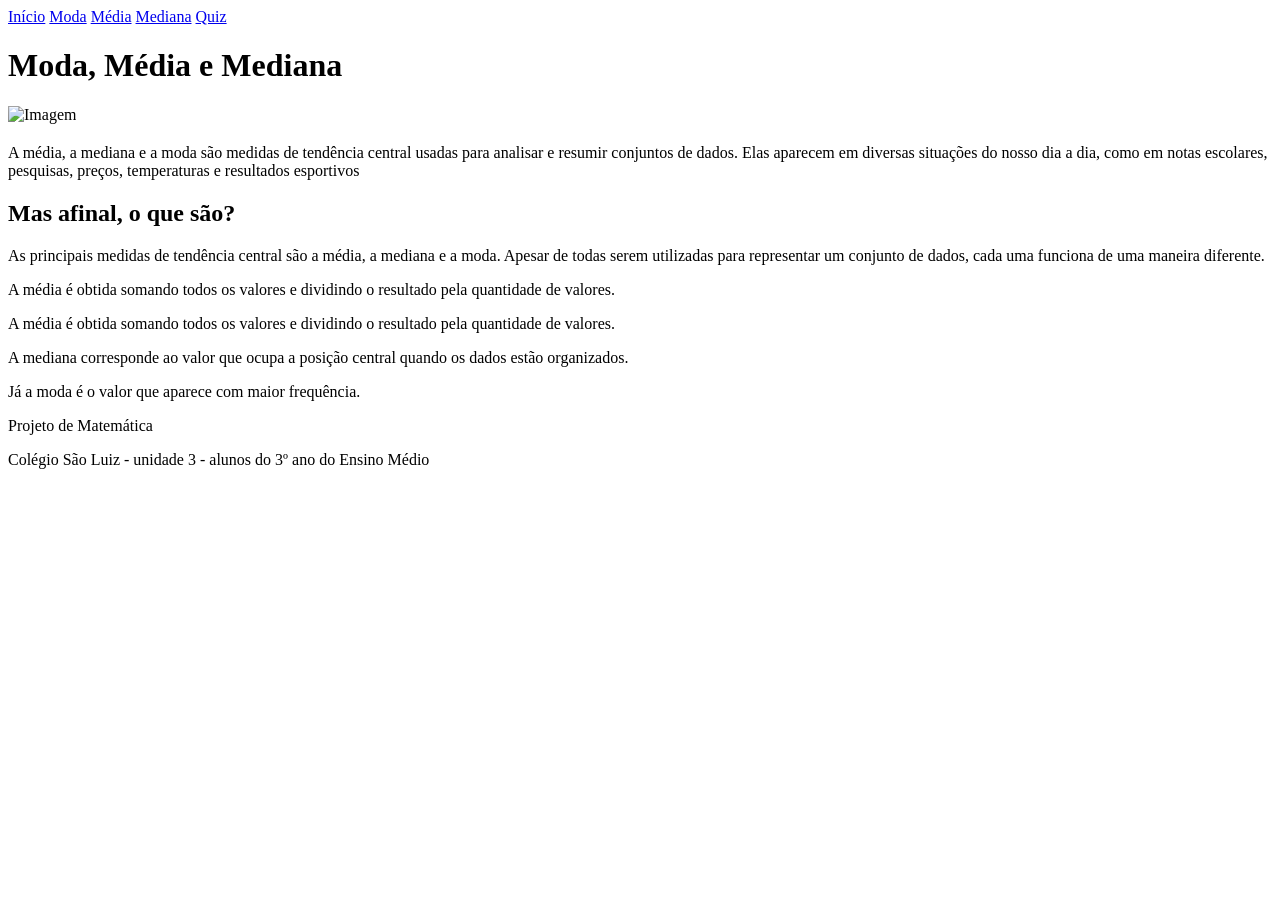
==== index.html @ 11b777d2 "HTML inicial" ====
<!DOCTYPE html>
<html lang="pt-br">

<head>
    <meta charset="UTF-8">
    <meta name="viewport" content="width=device-width, initial-scale=1.0">

    <title>Moda, Média e Mediana</title>

    <link rel="stylesheet" href="style.css">
</head>

<body>

    <!--MENU-->

    <nav>
        <a href="index.html">Início</a>
        <a href="moda.html">Moda</a>
        <a href="media.html">Média</a>
        <a href="mediana.html">Mediana</a>
        <a href="quiz.html">Quiz</a>
    </nav>


    <!--CABEÇALHO-->

    <header>

        <h1>Moda, Média e Mediana</h1>


        <!--DESTAQUE DA PÁGINA INICIAL-->

        <div class="destaque-inicio">

            <img
                src="imagem/principal.jfif"
                alt="Imagem"
            >

            <div class="texto-destaque">

                <h2> </h2>

                <p>
                    A média, a mediana e a moda são medidas de tendência central usadas para analisar e resumir conjuntos de dados. Elas aparecem em diversas situações do nosso dia a dia, como em notas escolares, pesquisas, preços, temperaturas e resultados esportivos
                </p>

        

            </div>

        </div>

    </header>

    <main>

        <section>

            <h2>Mas afinal, o que são?</h2>

            <p> As principais medidas de tendência central são a média, a mediana e a moda. Apesar de todas serem utilizadas para representar um conjunto de dados, cada uma funciona de uma maneira diferente.</p>
            <p>A média é obtida somando todos os valores e dividindo o resultado pela quantidade de valores.</p> A média é obtida somando todos os valores e dividindo o resultado pela quantidade de valores.
            <p>  A mediana corresponde ao valor que ocupa a posição central quando os dados estão organizados.</p>
            <p>Já a moda é o valor que aparece com maior frequência.</p> 

            

        </section>

    </main>


    <footer>

        <p>
            Projeto de Matemática
        </p>

        <p>
            Colégio São Luiz - unidade 3 -
            alunos do 3º ano do Ensino Médio
        </p>

    </footer>

</body>

</html>
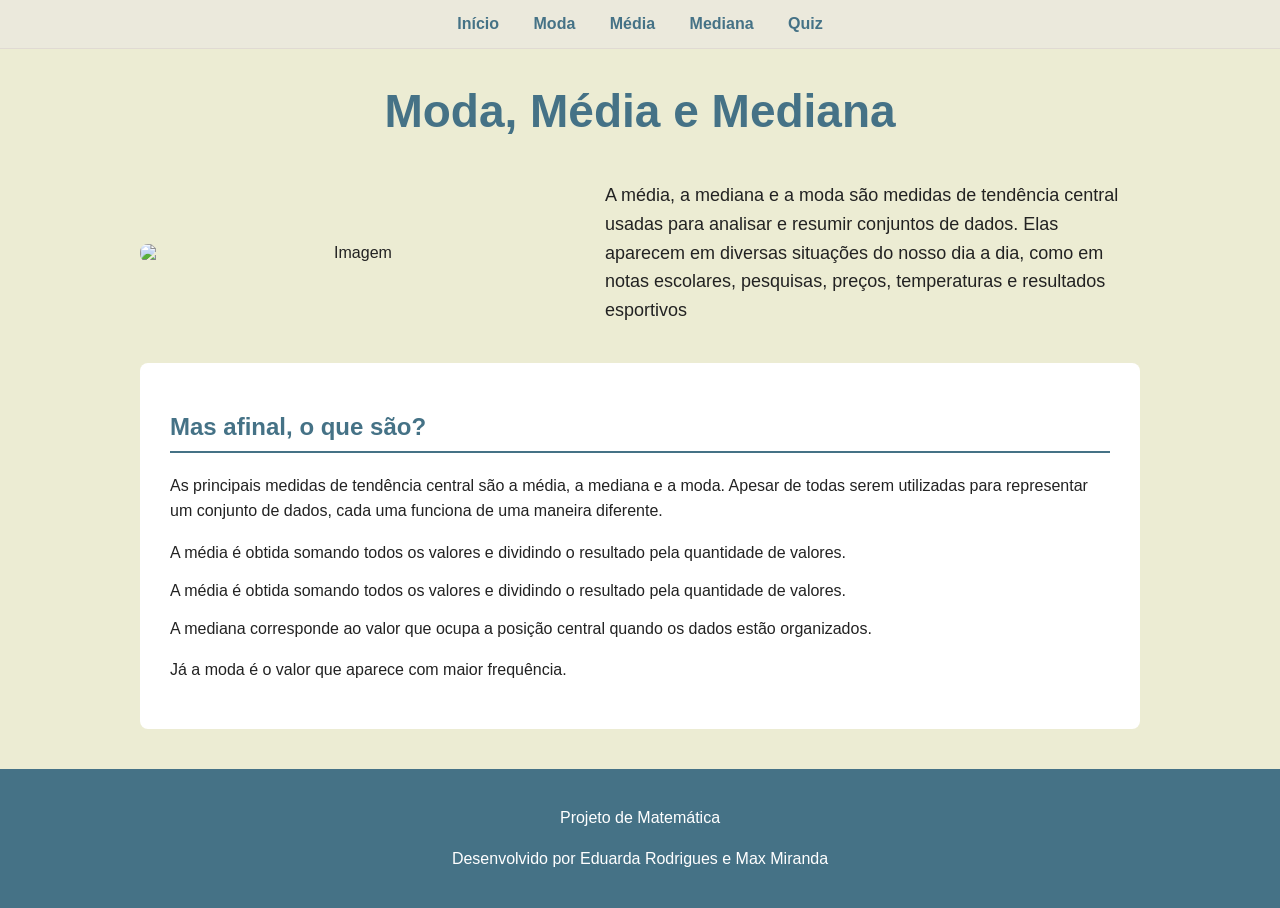
==== commit 8b61f980: "Update index.html" ====
--- a/index.html
+++ b/index.html
@@ -80,8 +80,7 @@
         </p>
 
         <p>
-            Colégio São Luiz - unidade 3 -
-            alunos do 3º ano do Ensino Médio
+            Desenvolvido por Eduarda Rodrigues e Max Miranda
         </p>
 
     </footer>
--- a/style.css
+++ b/style.css
@@ -0,0 +1,281 @@
+:root {
+    --primary-color: #457286; /* Azul escuro principal */
+    --accent-color: #274e34;  /* Vermelho de destaque/hover */
+    --bg-light: #ececd3;      /* Fundo da página */
+    --bg-card: #ecece5;       /* Fundo dos blocos/cards */
+    --text-dark: #222;
+    --border-radius: 5px;
+    --transition-fast: 0.3s;
+}
+
+html {
+    scroll-behavior: smooth;
+}
+
+body {
+    margin: 0;
+    font-family: Arial, sans-serif;
+    background-color: var(--bg-light);
+    color: var(--text-dark);
+}
+
+p {
+    line-height: 1.6;
+}
+
+/*2. PADRONIZAÇÃO DE CORES E TEXTOS*/
+header .periodo, .bloco-guerra span {
+    color: #777;
+}
+
+header, nav {
+    text-align: center;
+}
+
+header h1, header .periodo, .texto-destaque h2, .texto-destaque h3, 
+section h2, article h3, .titulo-acordeao, .bloco-guerra h2, .bloco-guerra h3, 
+.conteudo-guerra h3, .anos button, .evento h4, #progresso, #alternativas button {
+    color: var(--primary-color);
+}
+
+header {
+    background-color: var(--bg-light);
+    padding: 35px 20px 10px;
+}
+
+header h1 { margin: 0; font-size: 46px; }
+header .periodo { font-size: 20px; margin: 10px 0 30px; }
+
+nav {
+    background-color: rgb(235, 233, 220);
+    padding: 15px;
+    border-bottom: 1px solid #e0dad3;
+    position: sticky;
+    top: 0;
+    z-index: 1000;
+}
+
+nav a {
+    color: var(--primary-color);
+    text-decoration: none;
+    margin: 0 15px;
+    font-weight: bold;
+}
+
+nav a:hover {
+    color: var(--accent-color);
+}
+
+main {
+    width: 85%;
+    max-width: 1000px;
+    margin: auto;
+}
+
+section {
+    background-color: white;
+    margin: 10px 0 30px;
+    padding: 30px;
+    border-radius: 8px;
+}
+
+section h2 {
+    border-bottom: 2px solid var(--primary-color);
+    padding-bottom: 10px;
+}
+
+article, .conteudo-guerra, .evento {
+    background-color: var(--bg-card);
+    padding: 20px;
+    margin-top: 20px;
+    border-left: 5px solid var(--primary-color);
+    border-radius: var(--border-radius);
+}
+
+article h3, .conteudo-guerra h3, .evento h4 {
+    margin-top: 0;
+}
+
+.destaque-inicio {
+    max-width: 1000px;
+    margin: 25px auto 0;
+    display: flex;
+    align-items: center;
+    gap: 35px;
+}
+
+.destaque-inicio img {
+    width: 430px;
+    max-width: 48%;
+    height: auto;
+    border-radius: 8px;
+}
+
+.texto-destaque {
+    flex: 1;
+    text-align: left;
+}
+
+.texto-destaque h2 { font-size: 28px; margin: 0 0 15px; }
+.texto-destaque h3 { font-size: 24px; margin: 0 0 15px; }
+.texto-destaque p { font-size: 18px; }
+
+/* Acordeão */
+.titulo-acordeao {
+    width: 100%;
+    background: transparent;
+    border: none;
+    font-size: 18px;
+    font-weight: bold;
+    cursor: pointer;
+    display: flex;
+    justify-content: space-between;
+}
+
+.titulo-acordeao span { font-size: 24px; }
+.conteudo-acordeao { display: none; margin-top: 15px; }
+
+/* Blocos de Guerra (Eixo e Aliados) */
+.blocos-guerra {
+    display: flex;
+    align-items: center;
+    justify-content: center;
+    gap: 30px;
+    margin: 30px 0;
+}
+
+.bloco-guerra {
+    width: 280px;
+    min-height: 150px;
+    background-color: white;
+    border: 1px solid #ddd;
+    border-radius: 10px;
+    padding: 25px;
+    cursor: pointer;
+    box-shadow: 0 3px 8px rgba(0, 0, 0, 0.12);
+    transition: var(--transition-fast);
+}
+
+.bloco-guerra:hover {
+    transform: translateY(-5px);
+    border-color: var(--primary-color);
+}
+
+.bloco-guerra h3 { margin-top: 0; font-size: 22px; }
+.bloco-guerra p { font-size: 16px; }
+.bloco-guerra span { font-size: 13px; }
+.seta-guerra { font-size: 35px; color: #999; }
+.conteudo-guerra { display: none; }
+
+/* Linha do Tempo */
+.linha-tempo { margin-top: 40px; }
+
+.anos {
+    position: relative;
+    display: flex;
+    justify-content: space-between;
+    align-items: center;
+    margin: 35px 20px 40px;
+}
+
+.anos::before {
+    content: "";
+    position: absolute;
+    top: 50%;
+    left: 5%;
+    right: 5%;
+    height: 3px;
+    background-color: #cbd3da;
+    z-index: 0;
+}
+
+.anos button {
+    position: relative;
+    z-index: 1;
+    width: 80px;
+    height: 80px;
+    border-radius: 50%;
+    background-color: white;
+    border: 3px solid var(--primary-color);
+    font-weight: bold;
+    font-size: 15px;
+    cursor: pointer;
+    transition: var(--transition-fast);
+    box-shadow: 0 3px 7px rgba(0, 0, 0, 0.15);
+}
+
+.anos button:hover, .anos button.ativo {
+    background-color: var(--primary-color);
+    color: white;
+}
+
+.anos button:hover { transform: translateY(-2px); }
+.anos button.ativo { transform: scale(1.12); }
+.evento { display: none; }
+.evento h4 { font-size: 19px; }
+
+/*COMPONENTE DO QUIZ E RODAPÉ*/
+#quiz-container { margin-top: 20px; }
+#progresso { font-weight: bold; }
+
+#alternativas {
+    display: flex;
+    flex-direction: column;
+    gap: 10px;
+    margin: 20px 0;
+}
+
+#alternativas button {
+    padding: 12px;
+    border: 1px solid var(--primary-color);
+    border-radius: 6px;
+    background-color: white;
+    cursor: pointer;
+    text-align: left;
+    font-size: 16px;
+}
+
+#alternativas button:hover { background-color: #e8edf2; }
+
+#alternativas button.correta {
+    background-color: #d4edda;
+    border-color: #2e7d32;
+    color: #1b5e20;
+}
+
+#alternativas button.errada {
+    background-color: #f8d7da;
+    border-color: #c62828;
+    color: #8e0000;
+}
+
+#alternativas button:disabled { cursor: default; }
+
+#feedback {
+    margin-top: 15px;
+    padding: 12px;
+    background-color: var(--bg-light);
+    border-radius: var(--border-radius);
+    font-weight: bold;
+}
+
+#proxima, #refazer {
+    background-color: var(--primary-color);
+    color: white;
+    border: none;
+    padding: 12px 20px;
+    border-radius: 6px;
+    cursor: pointer;
+}
+
+#proxima { display: none; }
+#refazer { font-weight: bold; }
+#proxima:hover, #refazer:hover { background-color: var(--accent-color); }
+
+footer {
+    background-color: var(--primary-color);
+    color: white;
+    text-align: center;
+    padding: 20px;
+    margin-top: 40px;
+}
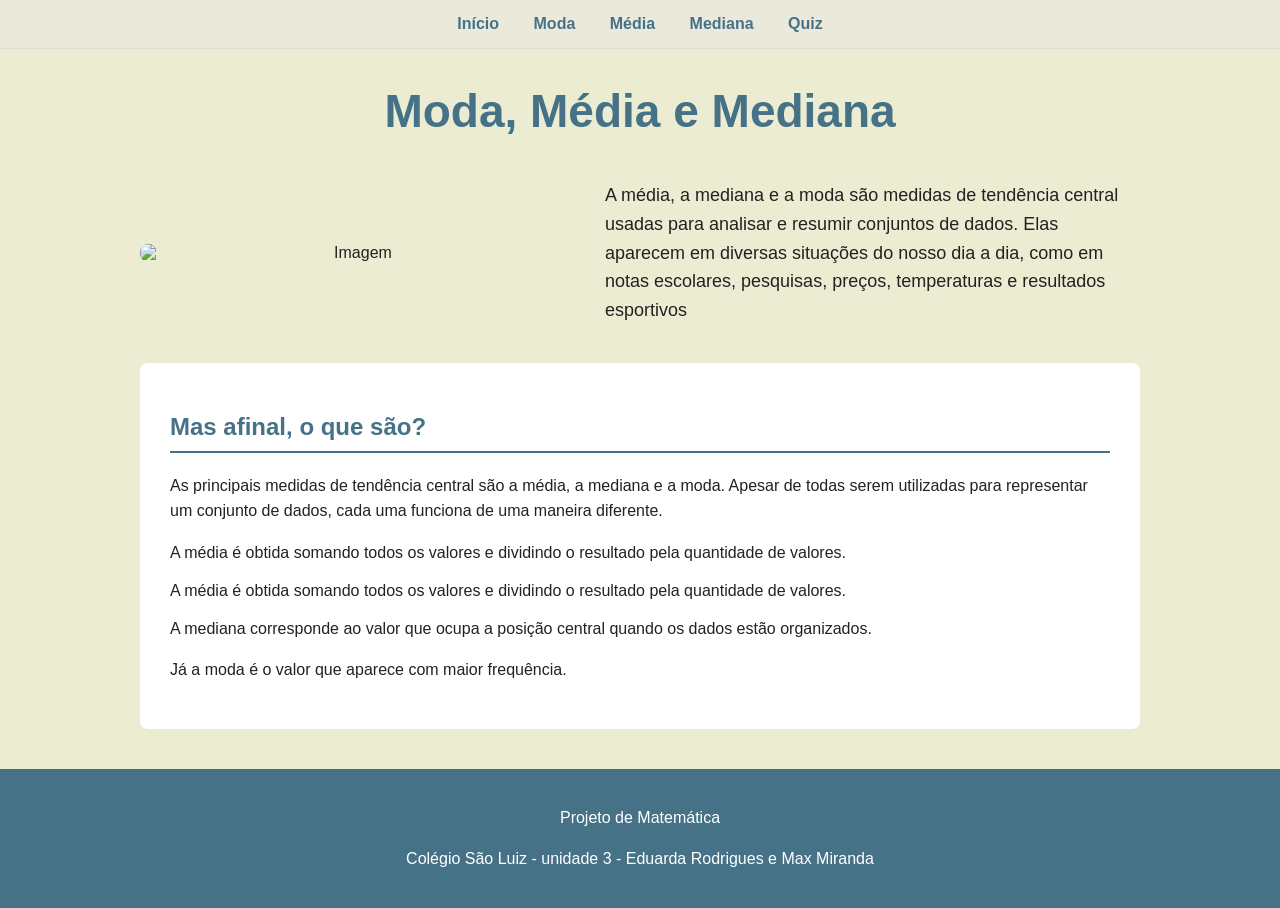
==== commit 75d134a6: "Update index.html" ====
--- a/index.html
+++ b/index.html
@@ -75,14 +75,8 @@
 
     <footer>
 
-        <p>
-            Projeto de Matemática
-        </p>
-
-        <p>
-            Desenvolvido por Eduarda Rodrigues e Max Miranda
-        </p>
-
+        <p>Projeto de Matemática</p>
+        <p>Colégio São Luiz - unidade 3 - Eduarda Rodrigues e Max Miranda</p>
     </footer>
 
 </body>
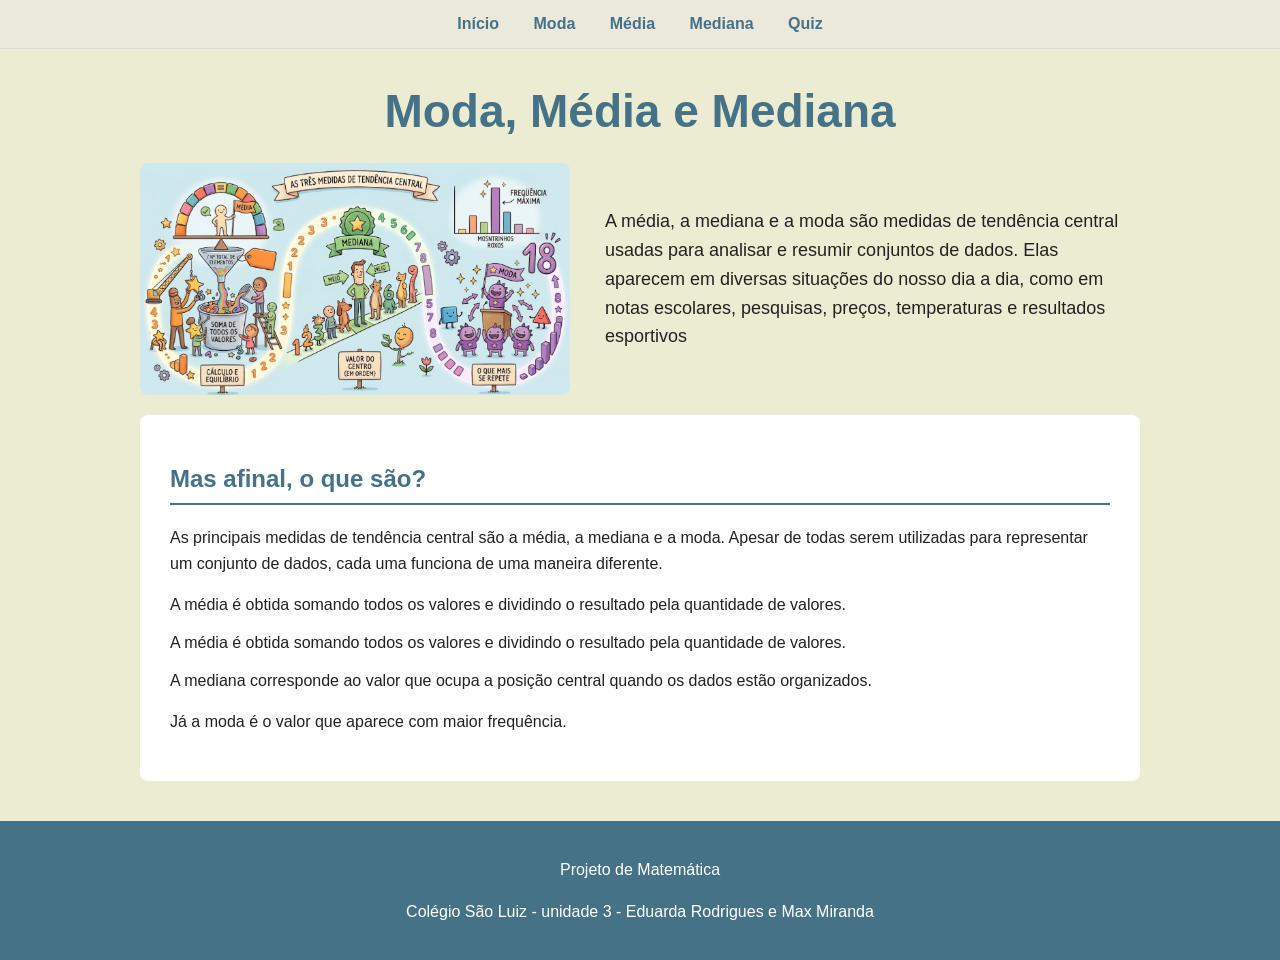
==== commit 51fc42c3: "index" ====
--- a/index.html
+++ b/index.html
@@ -35,7 +35,7 @@
         <div class="destaque-inicio">
 
             <img
-                src="imagem/principal.jfif"
+                src="imagens/indeximg.png"
                 alt="Imagem"
             >
 
